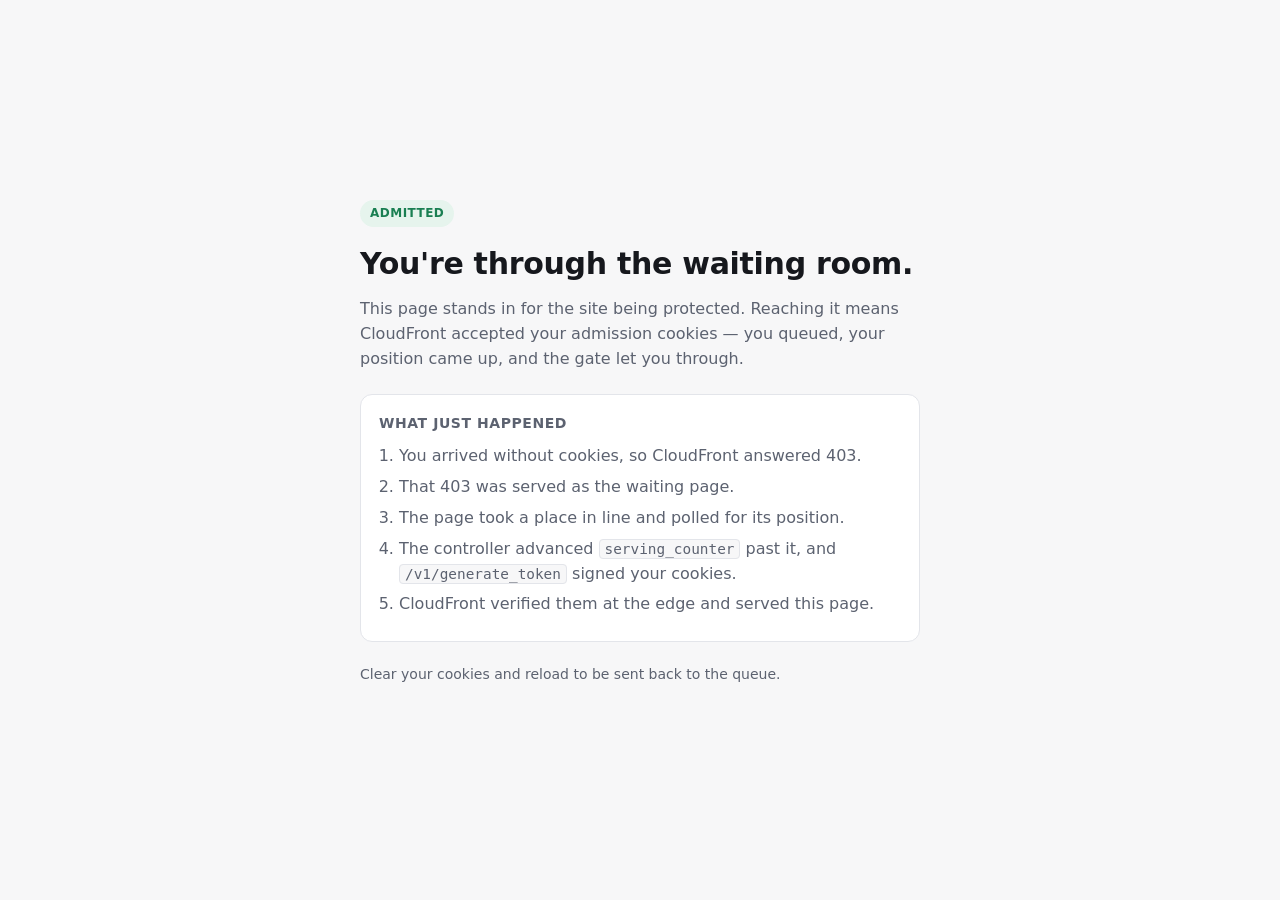
==== infra/modules/demo-origin/pages/index.html @ be355e38 "Add a demo origin module to stand in for the protected site The dev stack pointed its protected orig" ====
<!doctype html>
<html lang="en">
  <head>
    <meta charset="utf-8" />
    <meta name="viewport" content="width=device-width, initial-scale=1" />
    <title>You're through</title>
    <style>
      /* Inline so the fixture is a single object with nothing to 404 on. */
      :root {
        --bg: #f7f7f8;
        --surface: #fff;
        --ink: #16181d;
        --muted: #5c6270;
        --line: #e3e5ea;
        --good: #1a7f52;
        --good-soft: #e6f4ed;
      }
      @media (prefers-color-scheme: dark) {
        :root {
          --bg: #0f1115;
          --surface: #171a20;
          --ink: #f2f3f5;
          --muted: #a0a6b4;
          --line: #262a33;
          --good: #4ec08a;
          --good-soft: #14251d;
        }
      }
      * {
        box-sizing: border-box;
      }
      body {
        margin: 0;
        min-height: 100vh;
        display: flex;
        align-items: center;
        justify-content: center;
        padding: 24px;
        background: var(--bg);
        color: var(--ink);
        font-family:
          system-ui, -apple-system, "Segoe UI", Roboto, Helvetica, Arial,
          sans-serif;
        line-height: 1.55;
      }
      main {
        max-width: 560px;
        width: 100%;
      }
      .badge {
        display: inline-block;
        padding: 4px 10px;
        border-radius: 999px;
        background: var(--good-soft);
        color: var(--good);
        font-size: 12px;
        font-weight: 600;
        letter-spacing: 0.04em;
        text-transform: uppercase;
      }
      h1 {
        margin: 14px 0 10px;
        font-size: 30px;
        letter-spacing: -0.01em;
      }
      p {
        margin: 0 0 14px;
        color: var(--muted);
      }
      .card {
        margin-top: 22px;
        padding: 18px;
        background: var(--surface);
        border: 1px solid var(--line);
        border-radius: 12px;
      }
      .card h2 {
        margin: 0 0 10px;
        font-size: 14px;
        letter-spacing: 0.04em;
        text-transform: uppercase;
        color: var(--muted);
      }
      ol {
        margin: 0;
        padding-left: 20px;
        color: var(--muted);
      }
      li {
        margin-bottom: 6px;
      }
      code {
        font-family: ui-monospace, SFMono-Regular, Menlo, monospace;
        font-size: 0.9em;
        background: var(--bg);
        padding: 1px 5px;
        border-radius: 4px;
        border: 1px solid var(--line);
      }
      .note {
        margin-top: 22px;
        font-size: 14px;
      }
    </style>
  </head>
  <body>
    <main>
      <span class="badge">Admitted</span>
      <h1>You're through the waiting room.</h1>
      <p>
        This page stands in for the site being protected. Reaching it means
        CloudFront accepted your admission cookies — you queued, your position
        came up, and the gate let you through.
      </p>

      <div class="card">
        <h2>What just happened</h2>
        <ol>
          <li>You arrived without cookies, so CloudFront answered 403.</li>
          <li>That 403 was served as the waiting page.</li>
          <li>The page took a place in line and polled for its position.</li>
          <li>
            The controller advanced <code>serving_counter</code> past it, and
            <code>/v1/generate_token</code> signed your cookies.
          </li>
          <li>CloudFront verified them at the edge and served this page.</li>
        </ol>
      </div>

      <p class="note">
        Clear your cookies and reload to be sent back to the queue.
      </p>
    </main>
  </body>
</html>
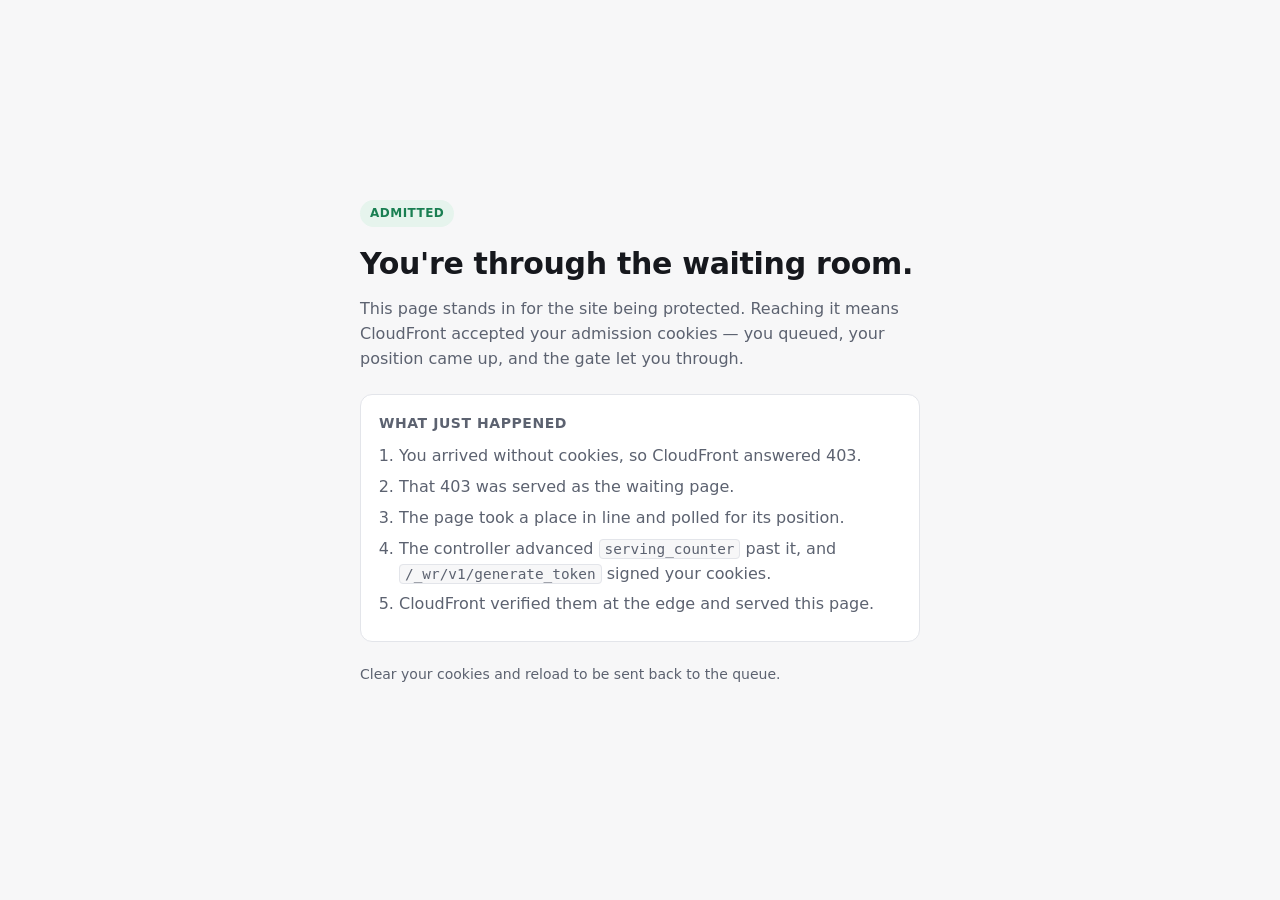
==== commit c210ea41: "refactor: serve everything the room owns under /_wr/ (#251) The room claimed /v1/*, /admin, /admin/*" ====
--- a/infra/modules/demo-origin/pages/index.html
+++ b/infra/modules/demo-origin/pages/index.html
@@ -121,7 +121,7 @@
           <li>The page took a place in line and polled for its position.</li>
           <li>
             The controller advanced <code>serving_counter</code> past it, and
-            <code>/v1/generate_token</code> signed your cookies.
+            <code>/_wr/v1/generate_token</code> signed your cookies.
           </li>
           <li>CloudFront verified them at the edge and served this page.</li>
         </ol>
